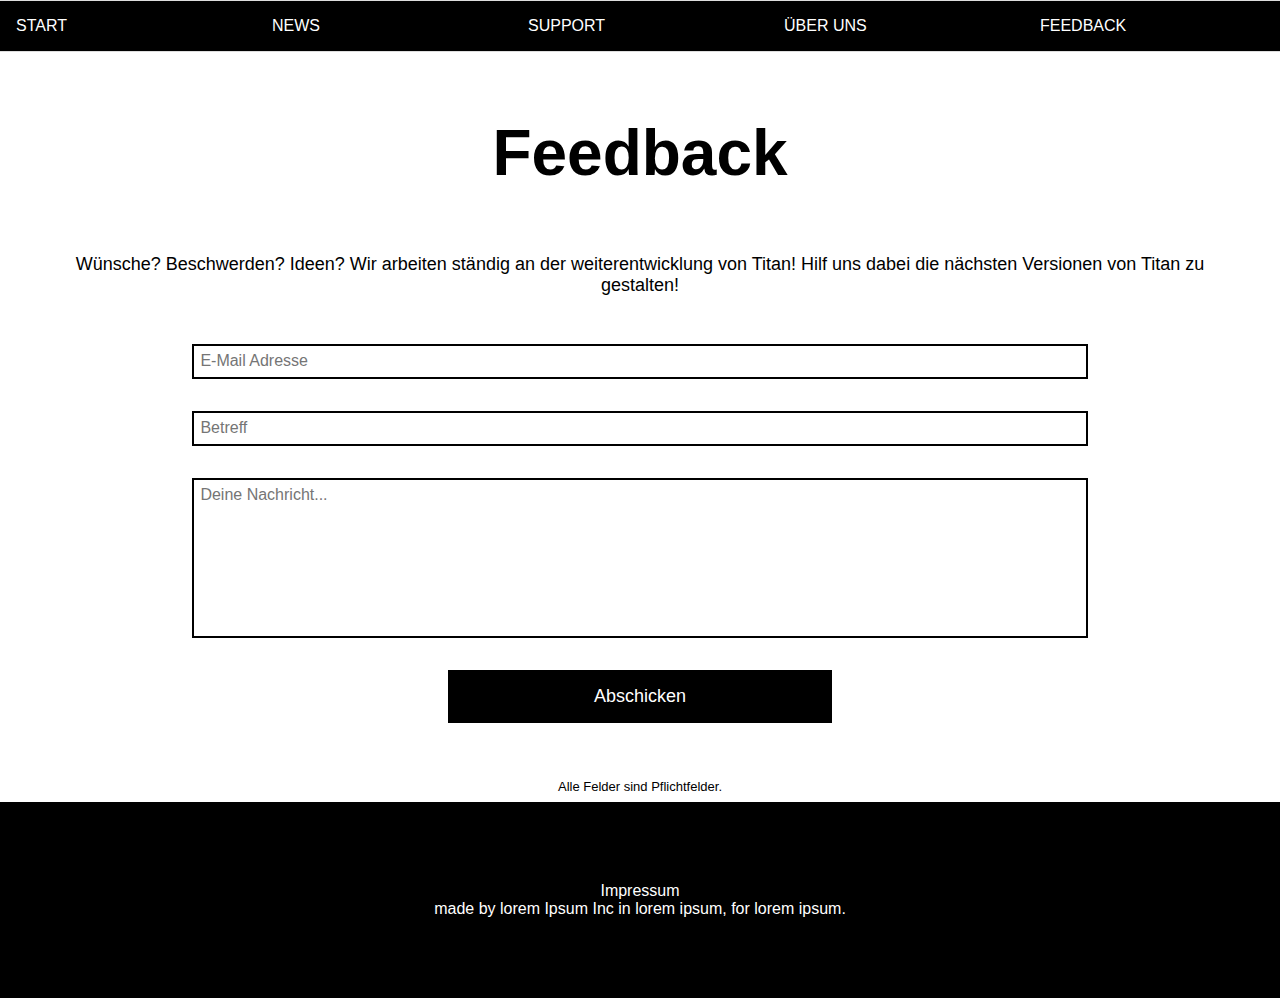
==== sites/feedback.html @ 3cd07108 "Added sticky" ====
<!DOCTYPE html>
<html lang="en">
<head>
    <meta charset="UTF-8">
    <title>Projekt Titan - Feedback</title>
    <link rel="stylesheet" href="../style/basic.css">
    <link rel="stylesheet" href="../style/newNav.css">

    <link rel="stylesheet" href="../style/feedback.css">
</head>
<body>

<nav class="main-navigation">
    <ul class="menu">
        <li><a href="../index.html">Start</a></li>
        <li><a href="news.html">News</a></li>
        <li class="menu-item-has-children"><a href="#">Support</a>
            <ul class="sub-menu">
                <li><a href="#">Q&A</a></li>

            </ul>
        </li>
        <li><a href="UeberUns.html">Über uns</a></li>
        <li><a href="feedback.html">Feedback</a></li>
    </ul>
</nav>



        <div class="header">
        <p>Feedback</p>
        </div>

        <div class="descriptionFeedback">
            <p>Wünsche? Beschwerden? Ideen? Wir arbeiten ständig an der weiterentwicklung von Titan! Hilf uns dabei die nächsten Versionen von Titan zu gestalten!</p>
        </div>


    <inputForm>
        <input class="inputSmall" type="email" placeholder="E-Mail Adresse">
        <input class="inputSmall" type="text" placeholder="Betreff">
        <textarea class="inputBig" type="text" placeholder="Deine Nachricht..."></textarea>
        <button class="submitButton" type="submit">Abschicken</button>
    </inputForm>

    <p class="bedingungen">Alle Felder sind Pflichtfelder.</p>

    </main>

    <footer>
        <p>Impressum</p>
        <p>made by lorem Ipsum Inc in lorem ipsum, for lorem ipsum.</p>
    </footer>

</body>
</html>
---- style/basic.css ----
html{

/*
*
* Put any additional standard things in here!
*
*/

}

html, body{
    font-family: "SF_Pro", sans-serif;
    font-size: medium;
    margin: 0;
    padding: 0;


}

.header{

    margin: 0;
    font-size: 4rem;
    font-weight: 900;
    text-align: center;
    padding: 0rem 2rem;


}

footer{
    padding: 5rem 0rem;
    background-color: black;
}
footer p{
    background-color: black;
    color: white;
    font-weight: 200;


    margin: 0;

    text-align: center;

}


@font-face {
    font-family: SF_Pro;
    src: url(../fonts/font-awesome-4.7.0/SF_Pro.otf);

    font-family: SF_Pro_Bold;
    src: url(../fonts/font-awesome-4.7.0/SF_Pro_Bold.otf);

    font-family: SF_Pro_Light;
    src: url(../fonts/font-awesome-4.7.0/SF_Pro_Light.otf);

    font-family: SF_Pro_Thin;
    src: url(../fonts/font-awesome-4.7.0/SF_Pro_Thin.otf);
}
---- style/newNav.css ----
html{
    margin: 0;
    padding: 0;
}



*{
    box-sizing:border-box;
    font-family:"SF Pro Display", sans-serif;
}

.main-navigation{
    border-top:1px solid #ddd;
    border-bottom:1px solid #ddd;
    background: black;
    margin: 0;
}
.sticky {
    position: fixed;
    top: 0;
    width: 100%
}
.sticky + .content {
    padding-top: 60px;
}

ul{
    margin:0;
    padding:0;
}

.menu {
    display: flex;
    flex-direction: column;
}

li{
    display:block;
    list-style-type:none;
    text-transform: uppercase;
    width: 20%;
}

li a{
    display:flex;
    text-align:center;
    text-decoration:none;
    color: white;
    padding:1rem;
}

li a:hover{
    background:#777;
    color:#fff;
    transition: 0.5s ease;
}


@media (min-width: 800px) {
    .menu{
        flex-direction:row;
        justify-content:space-between;
    }
}

.menu-item-has-children > a:after{
    font-family:'SF Pro Display';
    padding:1px;
    width: 100%;
}

nav ul ul {
    display: none;
}

@media (min-width: 800px) {
    nav ul ul {
        display: none;
        position:absolute;
    }
}

nav ul li:hover > ul {
    display:block;
    color:#fff;
    padding-left:2rem;
}

@media (min-width: 800px) {
    nav ul li:hover > ul {
        padding-left:0;
        background:#777;
    }

    nav ul li:hover > ul a{
        color:#fff;
    }

    .sub-menu li{
        display:flex;
        padding-right:2em;
    }

    .sub-menu li:hover, li a:hover{
        background:#ddd;
        color:#777;
    }


nav ul ul ul{
    margin:0 0 0 100%;
    box-shadow: 0 0 2px rgba(0, 0, 0, 0.6);
}

.menu-item-has-children .menu-item-has-children > a:after{
    font-family:'SF Pro Display';
    padding:1px;
    transform: rotate(-90deg);
}

}
---- style/feedback.css ----
.descriptionFeedback p {
    font-size: large;
    text-align: center;
    padding: 0;
    padding-left: 4rem;
    padding-right: 4rem;
    padding-bottom: 2rem;
    margin: 0;
    font-weight: 300;
}

.bedingungen {
    font-size: small;
    text-align: center;
    padding: 0;
    margin: 0.5rem;
    font-weight: 300;
}




inputForm {
    display: flex;
    flex-direction: column;
    align-items: center;
}




.inputSmall {
    font-size: medium;
    margin: 1rem;
    padding: 0.4rem;

    border-color: black;
    border-style: solid;
    border-width: 2px;
    width: 70%;
}

.inputBig {

    font-family: "SF_Pro", sans-serif;
    font-size: medium;

    text-align: left;
    resize: none;

    font-size: medium;
    alignment: center;

    margin: 1rem;
    padding: 0.4rem;

    border-color: black;
    border-style: solid;
    border-width: 2px;
    width: 70%;
    height: 10rem;
}

.submitButton {
    text-align: center;
    font-size: large;
    background-color: black;
    color: white;
    width: 30%;
    border: none;
    padding: 1rem;
    margin-top: 1rem;
    margin-bottom: 3rem;
    transition: 1s ease;
}

.submitButton:hover {
    background-color: dimgray;
    cursor: pointer;
}

.submitButton:active {
    transition: none;
    background-color: black;
}


@media screen and (max-width: 600px) {
    .submitButton {
        font-size: small;
    }

    .inputBig {
        height: 20rem;
    }
}
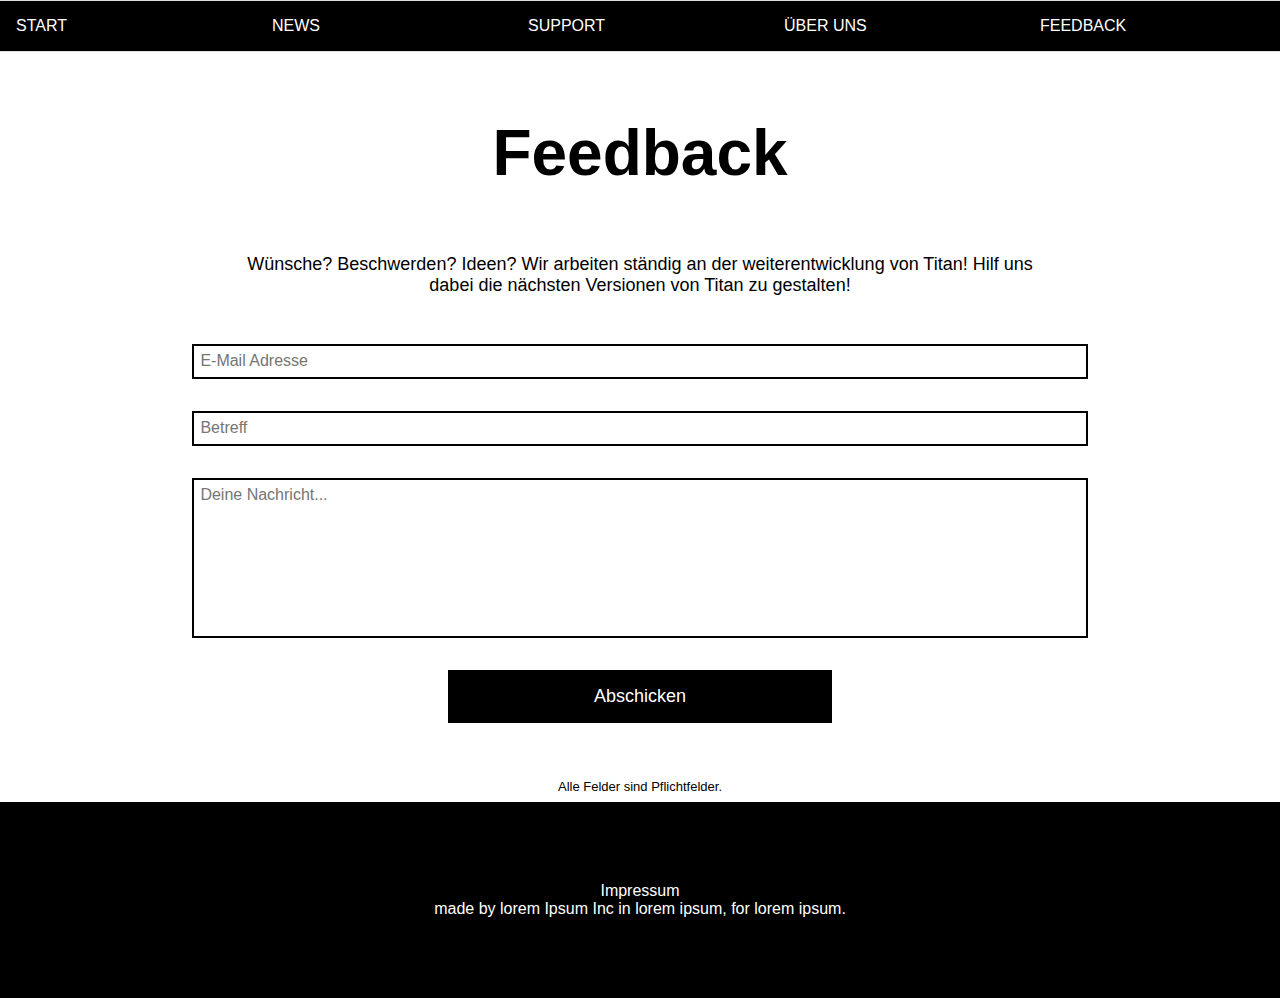
==== commit 2443d641: "updated impressum fixed max width of üuber uns and feedback." ====
--- a/sites/feedback.html
+++ b/sites/feedback.html
@@ -20,7 +20,7 @@
 
             </ul>
         </li>
-        <li><a href="UeberUns.html">Über uns</a></li>
+        <li><a href="ueberUns.html">Über uns</a></li>
         <li><a href="feedback.html">Feedback</a></li>
     </ul>
 </nav>
--- a/style/basic.css
+++ b/style/basic.css
@@ -28,9 +28,14 @@
 
 }
 
+
+
 footer{
     padding: 5rem 0rem;
     background-color: black;
+
+
+
 }
 footer p{
     background-color: black;
@@ -42,6 +47,10 @@
 
     text-align: center;
 
+}
+
+footer a {
+    color: white;
 }
 
 
--- a/style/feedback.css
+++ b/style/feedback.css
@@ -1,12 +1,12 @@
 .descriptionFeedback p {
     font-size: large;
     text-align: center;
-    padding: 0;
     padding-left: 4rem;
     padding-right: 4rem;
     padding-bottom: 2rem;
-    margin: 0;
+    margin: auto;
     font-weight: 300;
+    max-width: 60rem;
 }
 
 .bedingungen {
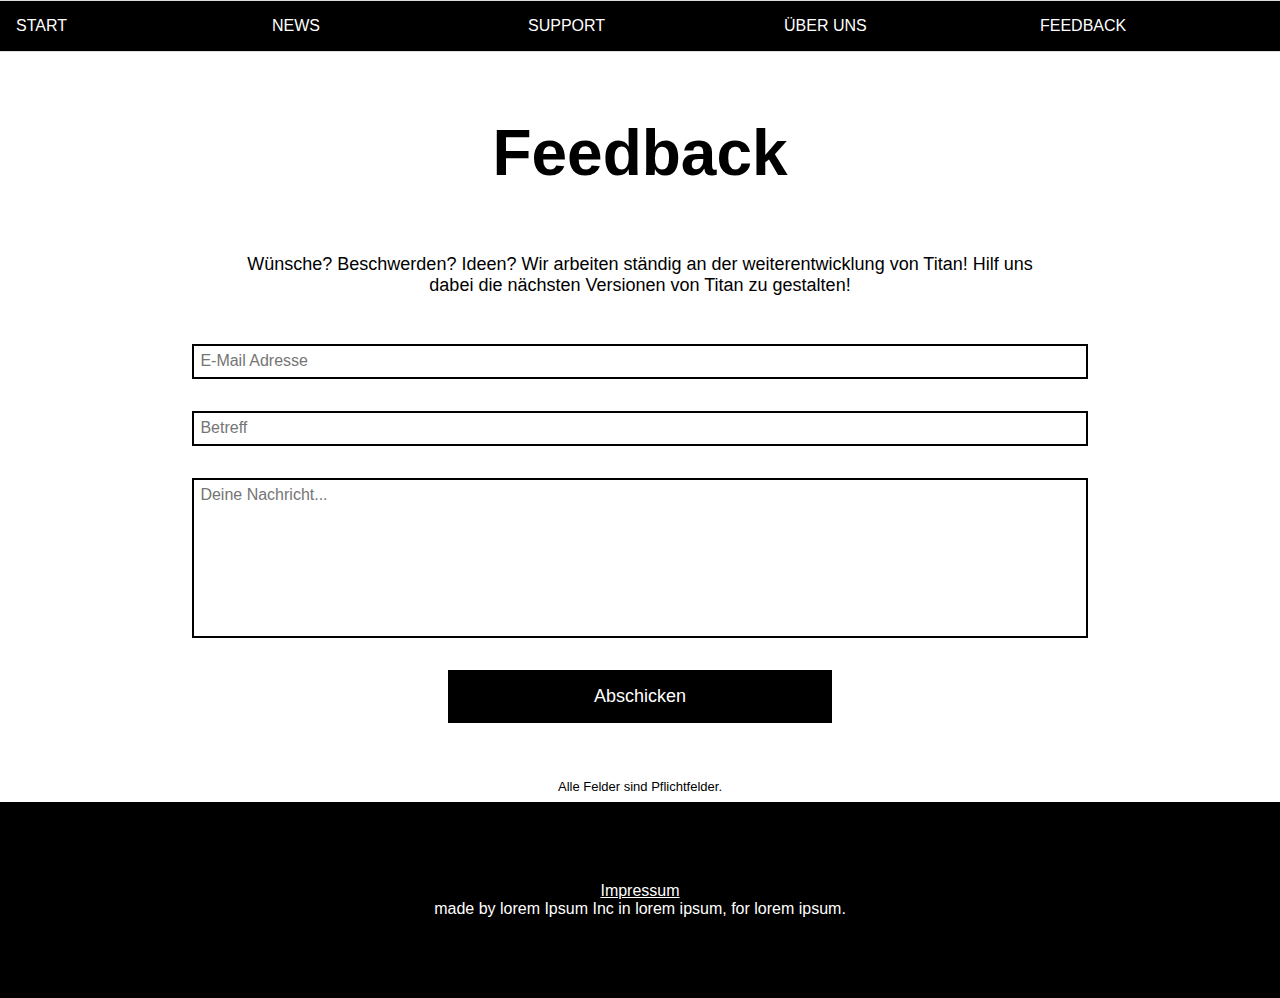
==== commit e6c8125a: "final version (0.1)" ====
--- a/sites/feedback.html
+++ b/sites/feedback.html
@@ -14,9 +14,11 @@
     <ul class="menu">
         <li><a href="../index.html">Start</a></li>
         <li><a href="news.html">News</a></li>
-        <li class="menu-item-has-children"><a href="#">Support</a>
+        <li class="menu-item-has-children"><a href="support.html">Support</a>
             <ul class="sub-menu">
-                <li><a href="#">Q&A</a></li>
+                <li><a href="support.html#Navigation">Themen</a></li>
+                <li><a href="support.html#Q&A">Q&A</a></li>
+                <li><a href="support.html#Hotline">Hotline</a></li>
 
             </ul>
         </li>
@@ -47,10 +49,10 @@
 
     </main>
 
-    <footer>
-        <p>Impressum</p>
-        <p>made by lorem Ipsum Inc in lorem ipsum, for lorem ipsum.</p>
-    </footer>
+<footer>
+    <p><a href="impressum.html">Impressum</a></p>
+    <p>made by lorem Ipsum Inc in lorem ipsum, for lorem ipsum.</p>
+</footer>
 
 </body>
 </html>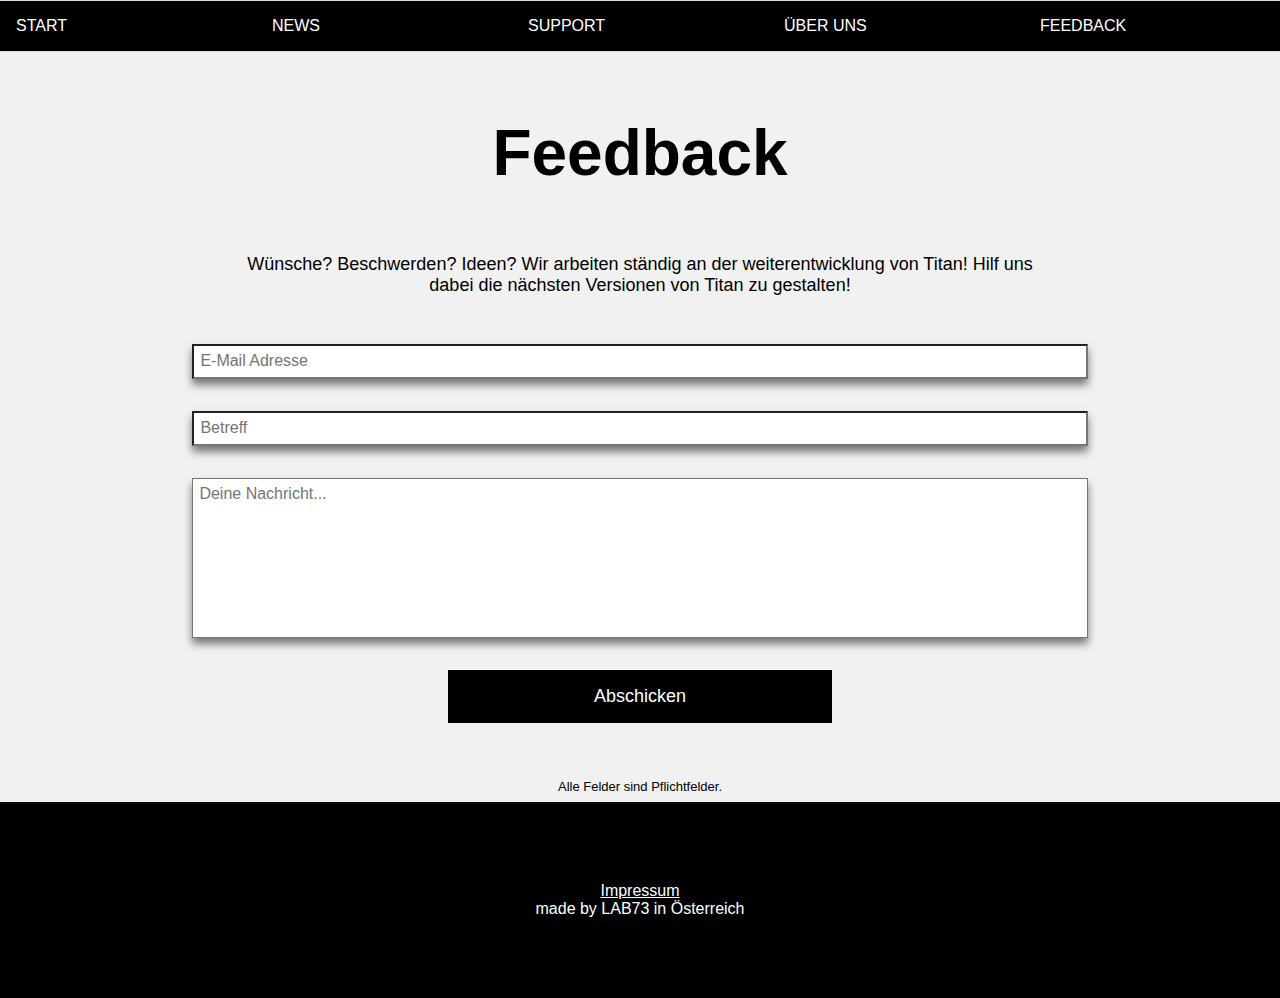
==== commit f656c30d: "Added Text Improved other stuff" ====
--- a/sites/feedback.html
+++ b/sites/feedback.html
@@ -51,7 +51,7 @@
 
 <footer>
     <p><a href="impressum.html">Impressum</a></p>
-    <p>made by lorem Ipsum Inc in lorem ipsum, for lorem ipsum.</p>
+    <p>made by LAB73 in Österreich</p>
 </footer>
 
 </body>
--- a/style/basic.css
+++ b/style/basic.css
@@ -38,7 +38,6 @@
 
 }
 footer p{
-    background-color: black;
     color: white;
     font-weight: 200;
 
--- a/style/newNav.css
+++ b/style/newNav.css
@@ -53,7 +53,7 @@
 li a:hover{
     background:#777;
     color:#fff;
-    transition: 0.5s ease;
+    transition: 0.3s ease;
 }
 
 
@@ -72,6 +72,17 @@
 
 nav ul ul {
     display: none;
+    width: auto;
+}
+
+nav ul ul li{
+    width: 100%;
+}
+
+nav ul ul li:hover{
+    color: dimgray;
+    background-color: whitesmoke;
+    transition: 0.5s ease;
 }
 
 @media (min-width: 800px) {
@@ -80,6 +91,7 @@
         position:absolute;
     }
 }
+
 
 nav ul li:hover > ul {
     display:block;
--- a/style/feedback.css
+++ b/style/feedback.css
@@ -9,6 +9,9 @@
     max-width: 60rem;
 }
 
+html{
+    background-color: #f1f1f1;
+}
 .bedingungen {
     font-size: small;
     text-align: center;
@@ -34,10 +37,11 @@
     margin: 1rem;
     padding: 0.4rem;
 
-    border-color: black;
-    border-style: solid;
-    border-width: 2px;
+    /*border-color: black;*/
+    /*border-style: solid;*/
+    /*border-width: 2px;*/
     width: 70%;
+    box-shadow: 0px 6px 8px 0px rgba(0,0,0,0.5);
 }
 
 .inputBig {
@@ -54,11 +58,23 @@
     margin: 1rem;
     padding: 0.4rem;
 
-    border-color: black;
-    border-style: solid;
-    border-width: 2px;
+    /*border-color: black;*/
+    /*border-style: solid;*/
+    /*border-width: 2px;*/
+    box-shadow: 0px 6px 8px 0px rgba(0,0,0,0.5);
+
     width: 70%;
     height: 10rem;
+}
+
+.inputBig:hover{
+    box-shadow: 0px 6px 8px 0px rgba(0,0,0,0.7);
+    transition: 0.4s ease;
+
+}
+.inputSmall:hover{
+    box-shadow: 0px 6px 8px 0px rgba(0,0,0,0.7);
+    transition: 0.4s ease;
 }
 
 .submitButton {
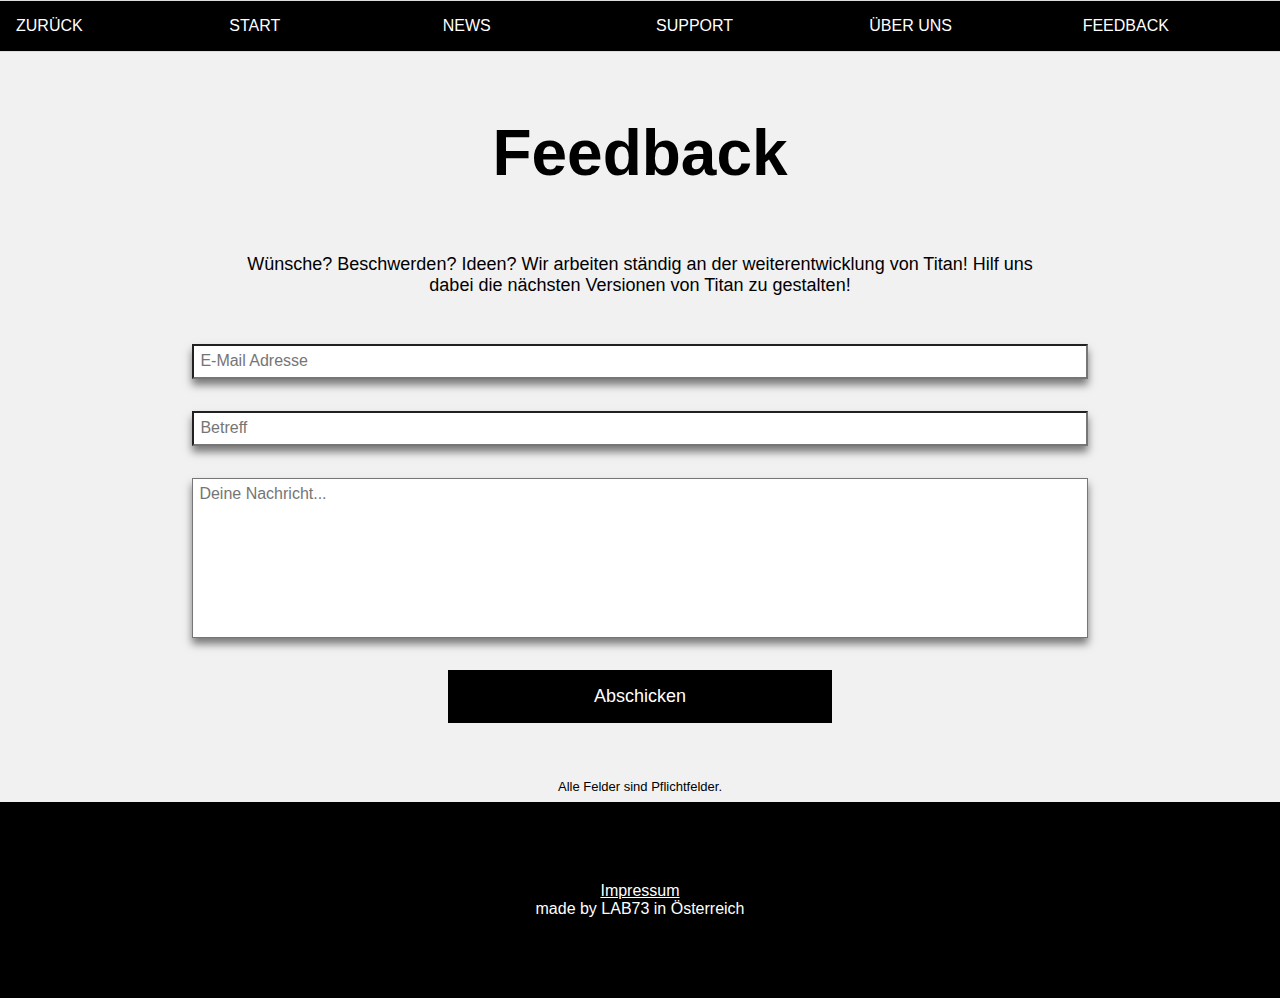
==== commit 875362c5: "fick di" ====
--- a/sites/feedback.html
+++ b/sites/feedback.html
@@ -12,8 +12,9 @@
 
 <nav class="main-navigation">
     <ul class="menu">
+        <li><a href="../../../HTML_Files/projekte.html">Zurück</a></li>
         <li><a href="../index.html">Start</a></li>
-        <li><a href="news.html">News</a></li>
+        <li><a href="news.php">News</a></li>
         <li class="menu-item-has-children"><a href="support.html">Support</a>
             <ul class="sub-menu">
                 <li><a href="support.html#Navigation">Themen</a></li>
--- a/style/basic.css
+++ b/style/basic.css
@@ -65,4 +65,4 @@
 
     font-family: SF_Pro_Thin;
     src: url(../fonts/font-awesome-4.7.0/SF_Pro_Thin.otf);
-}
+}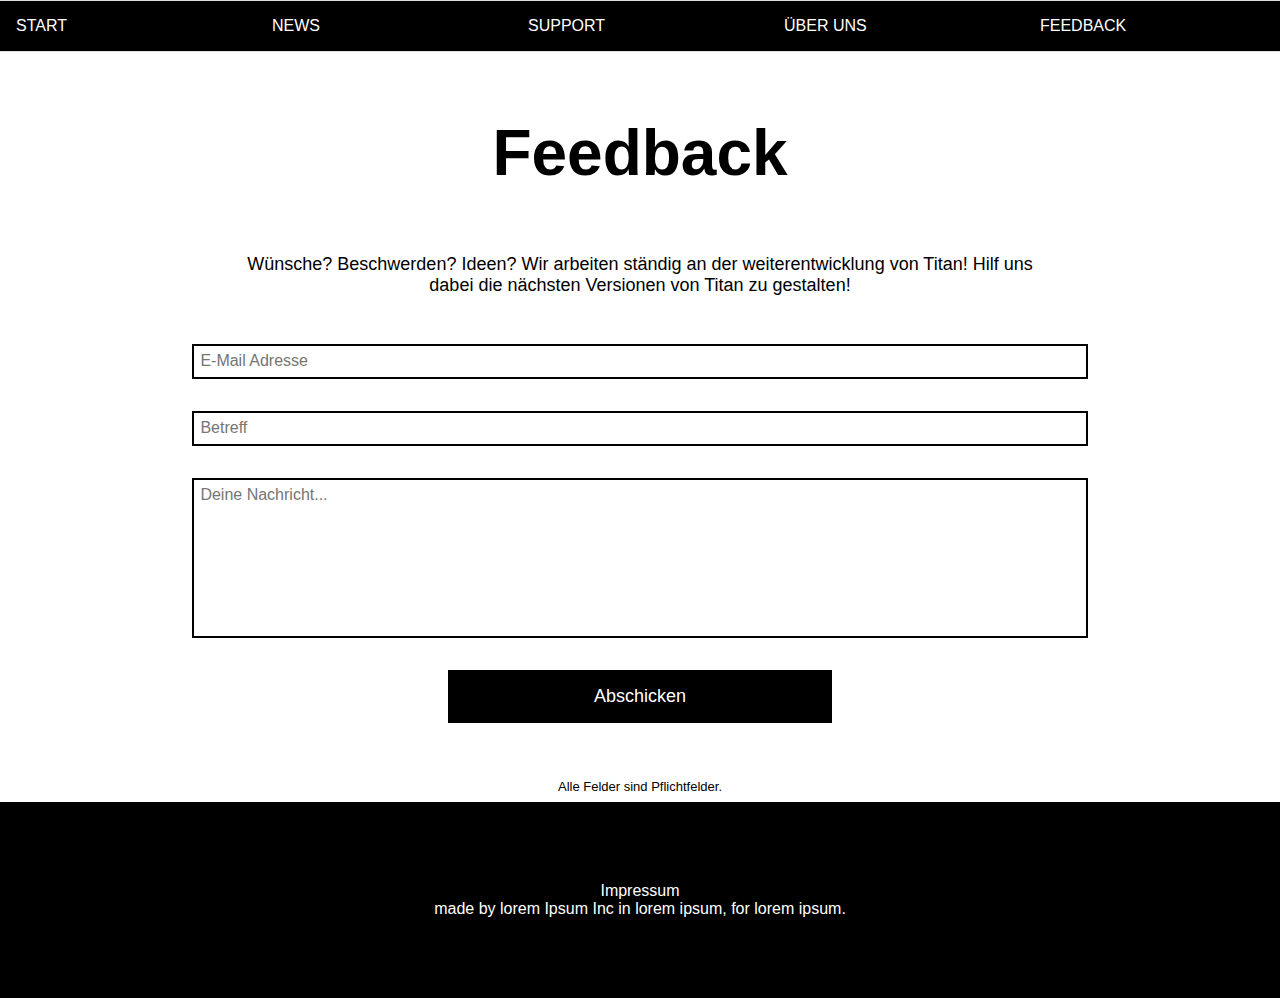
==== commit 478e19bb: "updated feedback" ====
--- a/sites/feedback.html
+++ b/sites/feedback.html
@@ -12,14 +12,11 @@
 
 <nav class="main-navigation">
     <ul class="menu">
-        <li><a href="../../../HTML_Files/projekte.html">Zurück</a></li>
         <li><a href="../index.html">Start</a></li>
-        <li><a href="news.php">News</a></li>
-        <li class="menu-item-has-children"><a href="support.html">Support</a>
+        <li><a href="news.html">News</a></li>
+        <li class="menu-item-has-children"><a href="#">Support</a>
             <ul class="sub-menu">
-                <li><a href="support.html#Navigation">Themen</a></li>
-                <li><a href="support.html#Q&A">Q&A</a></li>
-                <li><a href="support.html#Hotline">Hotline</a></li>
+                <li><a href="#">Q&A</a></li>
 
             </ul>
         </li>
@@ -39,21 +36,21 @@
         </div>
 
 
-    <inputForm>
-        <input class="inputSmall" type="email" placeholder="E-Mail Adresse">
-        <input class="inputSmall" type="text" placeholder="Betreff">
-        <textarea class="inputBig" type="text" placeholder="Deine Nachricht..."></textarea>
+    <form action="getfeedback.php" method="post">
+        <input class="inputSmall" type="email" placeholder="E-Mail Adresse" name="email">
+        <input class="inputSmall" type="text" placeholder="Betreff" name="betreff">
+        <textarea class="inputBig" type="text" placeholder="Deine Nachricht..." name="text"></textarea>
         <button class="submitButton" type="submit">Abschicken</button>
-    </inputForm>
+    </form>
 
     <p class="bedingungen">Alle Felder sind Pflichtfelder.</p>
 
     </main>
 
-<footer>
-    <p><a href="impressum.html">Impressum</a></p>
-    <p>made by LAB73 in Österreich</p>
-</footer>
+    <footer>
+        <p>Impressum</p>
+        <p>made by lorem Ipsum Inc in lorem ipsum, for lorem ipsum.</p>
+    </footer>
 
 </body>
 </html>--- a/style/basic.css
+++ b/style/basic.css
@@ -13,8 +13,6 @@
     font-size: medium;
     margin: 0;
     padding: 0;
-
-
 }
 
 .header{
@@ -38,6 +36,7 @@
 
 }
 footer p{
+    background-color: black;
     color: white;
     font-weight: 200;
 
@@ -65,4 +64,4 @@
 
     font-family: SF_Pro_Thin;
     src: url(../fonts/font-awesome-4.7.0/SF_Pro_Thin.otf);
-}+}
--- a/style/feedback.css
+++ b/style/feedback.css
@@ -9,9 +9,6 @@
     max-width: 60rem;
 }
 
-html{
-    background-color: #f1f1f1;
-}
 .bedingungen {
     font-size: small;
     text-align: center;
@@ -23,7 +20,7 @@
 
 
 
-inputForm {
+form {
     display: flex;
     flex-direction: column;
     align-items: center;
@@ -37,11 +34,10 @@
     margin: 1rem;
     padding: 0.4rem;
 
-    /*border-color: black;*/
-    /*border-style: solid;*/
-    /*border-width: 2px;*/
+    border-color: black;
+    border-style: solid;
+    border-width: 2px;
     width: 70%;
-    box-shadow: 0px 6px 8px 0px rgba(0,0,0,0.5);
 }
 
 .inputBig {
@@ -58,23 +54,11 @@
     margin: 1rem;
     padding: 0.4rem;
 
-    /*border-color: black;*/
-    /*border-style: solid;*/
-    /*border-width: 2px;*/
-    box-shadow: 0px 6px 8px 0px rgba(0,0,0,0.5);
-
+    border-color: black;
+    border-style: solid;
+    border-width: 2px;
     width: 70%;
     height: 10rem;
-}
-
-.inputBig:hover{
-    box-shadow: 0px 6px 8px 0px rgba(0,0,0,0.7);
-    transition: 0.4s ease;
-
-}
-.inputSmall:hover{
-    box-shadow: 0px 6px 8px 0px rgba(0,0,0,0.7);
-    transition: 0.4s ease;
 }
 
 .submitButton {
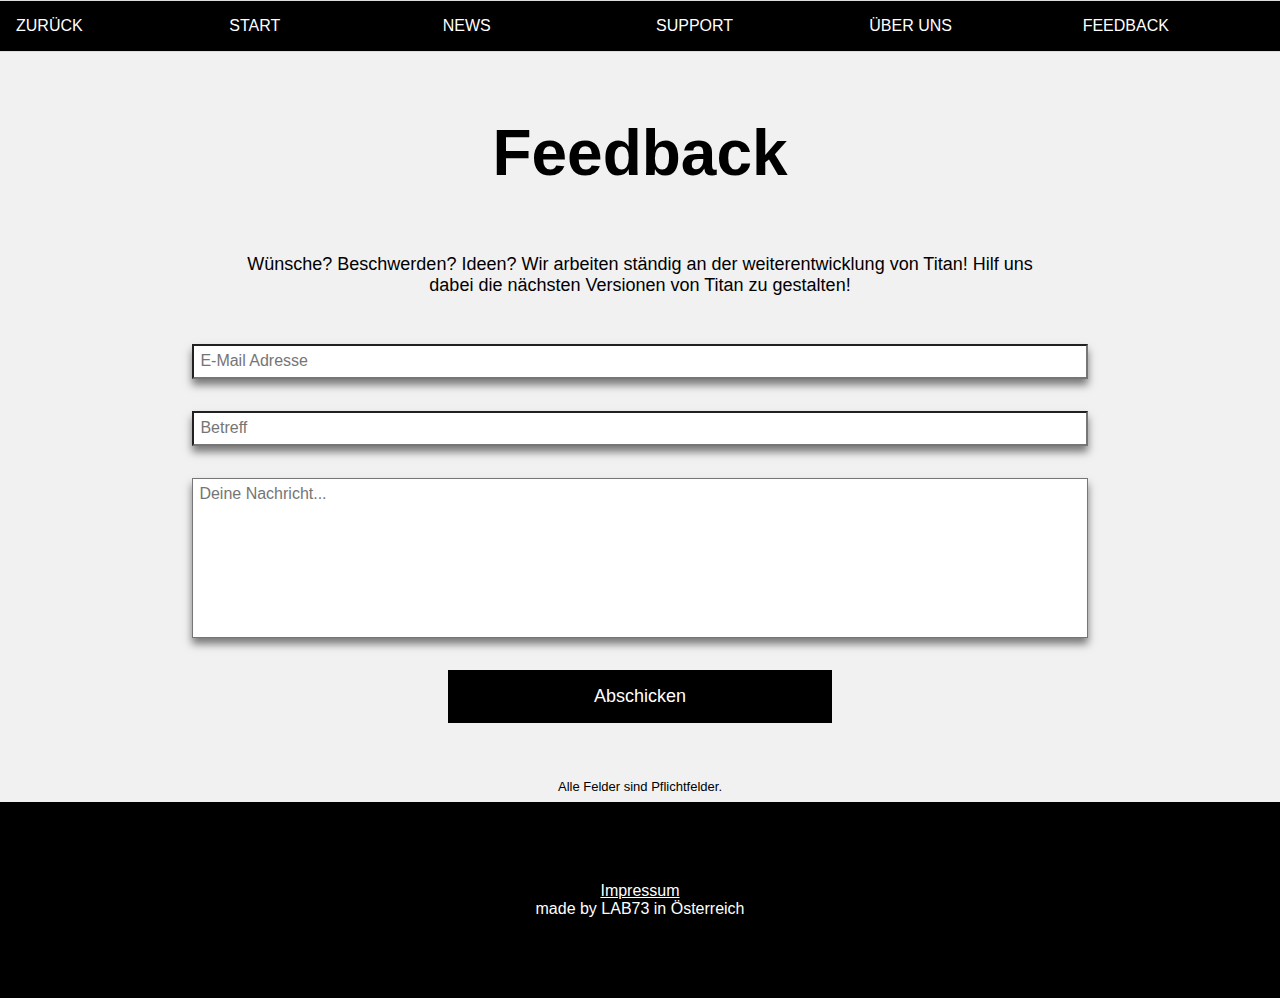
==== commit 929ed446: "Merge remote-tracking branch 'origin/master'" ====
--- a/sites/feedback.html
+++ b/sites/feedback.html
@@ -12,11 +12,14 @@
 
 <nav class="main-navigation">
     <ul class="menu">
+        <li><a href="../../../HTML_Files/projekte.html">Zurück</a></li>
         <li><a href="../index.html">Start</a></li>
-        <li><a href="news.html">News</a></li>
-        <li class="menu-item-has-children"><a href="#">Support</a>
+        <li><a href="news.php">News</a></li>
+        <li class="menu-item-has-children"><a href="support.html">Support</a>
             <ul class="sub-menu">
-                <li><a href="#">Q&A</a></li>
+                <li><a href="support.html#Navigation">Themen</a></li>
+                <li><a href="support.html#Q&A">Q&A</a></li>
+                <li><a href="support.html#Hotline">Hotline</a></li>
 
             </ul>
         </li>
@@ -47,10 +50,10 @@
 
     </main>
 
-    <footer>
-        <p>Impressum</p>
-        <p>made by lorem Ipsum Inc in lorem ipsum, for lorem ipsum.</p>
-    </footer>
+<footer>
+    <p><a href="impressum.html">Impressum</a></p>
+    <p>made by LAB73 in Österreich</p>
+</footer>
 
 </body>
 </html>--- a/style/basic.css
+++ b/style/basic.css
@@ -36,7 +36,6 @@
 
 }
 footer p{
-    background-color: black;
     color: white;
     font-weight: 200;
 
@@ -64,4 +63,4 @@
 
     font-family: SF_Pro_Thin;
     src: url(../fonts/font-awesome-4.7.0/SF_Pro_Thin.otf);
-}
+}--- a/style/feedback.css
+++ b/style/feedback.css
@@ -9,6 +9,9 @@
     max-width: 60rem;
 }
 
+html{
+    background-color: #f1f1f1;
+}
 .bedingungen {
     font-size: small;
     text-align: center;
@@ -34,10 +37,11 @@
     margin: 1rem;
     padding: 0.4rem;
 
-    border-color: black;
-    border-style: solid;
-    border-width: 2px;
+    /*border-color: black;*/
+    /*border-style: solid;*/
+    /*border-width: 2px;*/
     width: 70%;
+    box-shadow: 0px 6px 8px 0px rgba(0,0,0,0.5);
 }
 
 .inputBig {
@@ -54,11 +58,23 @@
     margin: 1rem;
     padding: 0.4rem;
 
-    border-color: black;
-    border-style: solid;
-    border-width: 2px;
+    /*border-color: black;*/
+    /*border-style: solid;*/
+    /*border-width: 2px;*/
+    box-shadow: 0px 6px 8px 0px rgba(0,0,0,0.5);
+
     width: 70%;
     height: 10rem;
+}
+
+.inputBig:hover{
+    box-shadow: 0px 6px 8px 0px rgba(0,0,0,0.7);
+    transition: 0.4s ease;
+
+}
+.inputSmall:hover{
+    box-shadow: 0px 6px 8px 0px rgba(0,0,0,0.7);
+    transition: 0.4s ease;
 }
 
 .submitButton {
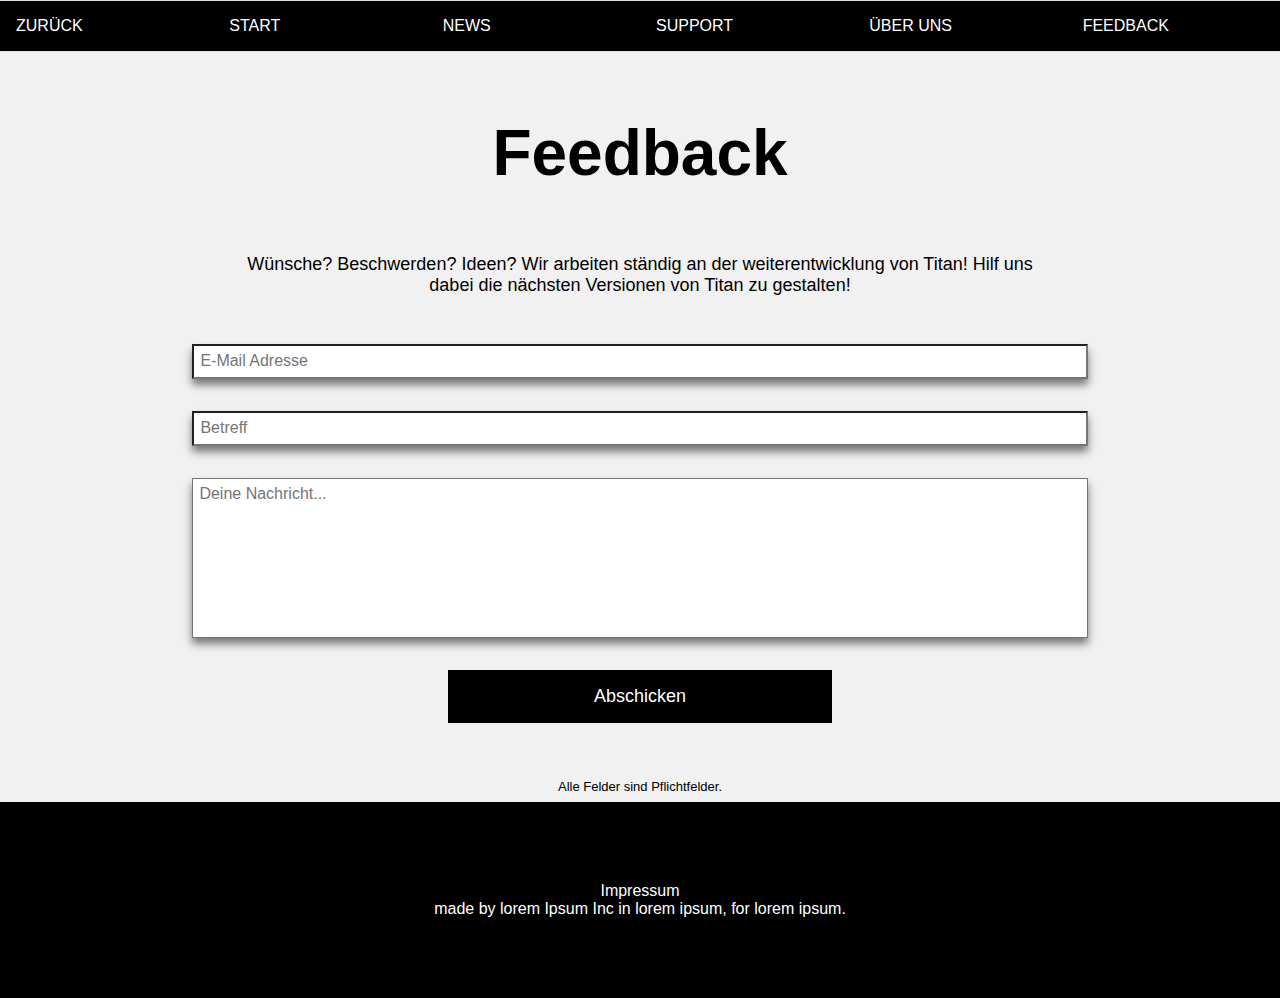
==== commit 18f0bfa6: "added everything plus kratzen" ====
--- a/sites/feedback.html
+++ b/sites/feedback.html
@@ -5,7 +5,6 @@
     <title>Projekt Titan - Feedback</title>
     <link rel="stylesheet" href="../style/basic.css">
     <link rel="stylesheet" href="../style/newNav.css">
-
     <link rel="stylesheet" href="../style/feedback.css">
 </head>
 <body>
@@ -14,12 +13,10 @@
     <ul class="menu">
         <li><a href="../../../HTML_Files/projekte.html">Zurück</a></li>
         <li><a href="../index.html">Start</a></li>
-        <li><a href="news.php">News</a></li>
-        <li class="menu-item-has-children"><a href="support.html">Support</a>
+        <li><a href="news.html">News</a></li>
+        <li class="menu-item-has-children"><a href="#">Support</a>
             <ul class="sub-menu">
-                <li><a href="support.html#Navigation">Themen</a></li>
-                <li><a href="support.html#Q&A">Q&A</a></li>
-                <li><a href="support.html#Hotline">Hotline</a></li>
+                <li><a href="#">Q&A</a></li>
 
             </ul>
         </li>
@@ -50,10 +47,10 @@
 
     </main>
 
-<footer>
-    <p><a href="impressum.html">Impressum</a></p>
-    <p>made by LAB73 in Österreich</p>
-</footer>
+    <footer>
+        <p>Impressum</p>
+        <p>made by lorem Ipsum Inc in lorem ipsum, for lorem ipsum.</p>
+    </footer>
 
 </body>
 </html>